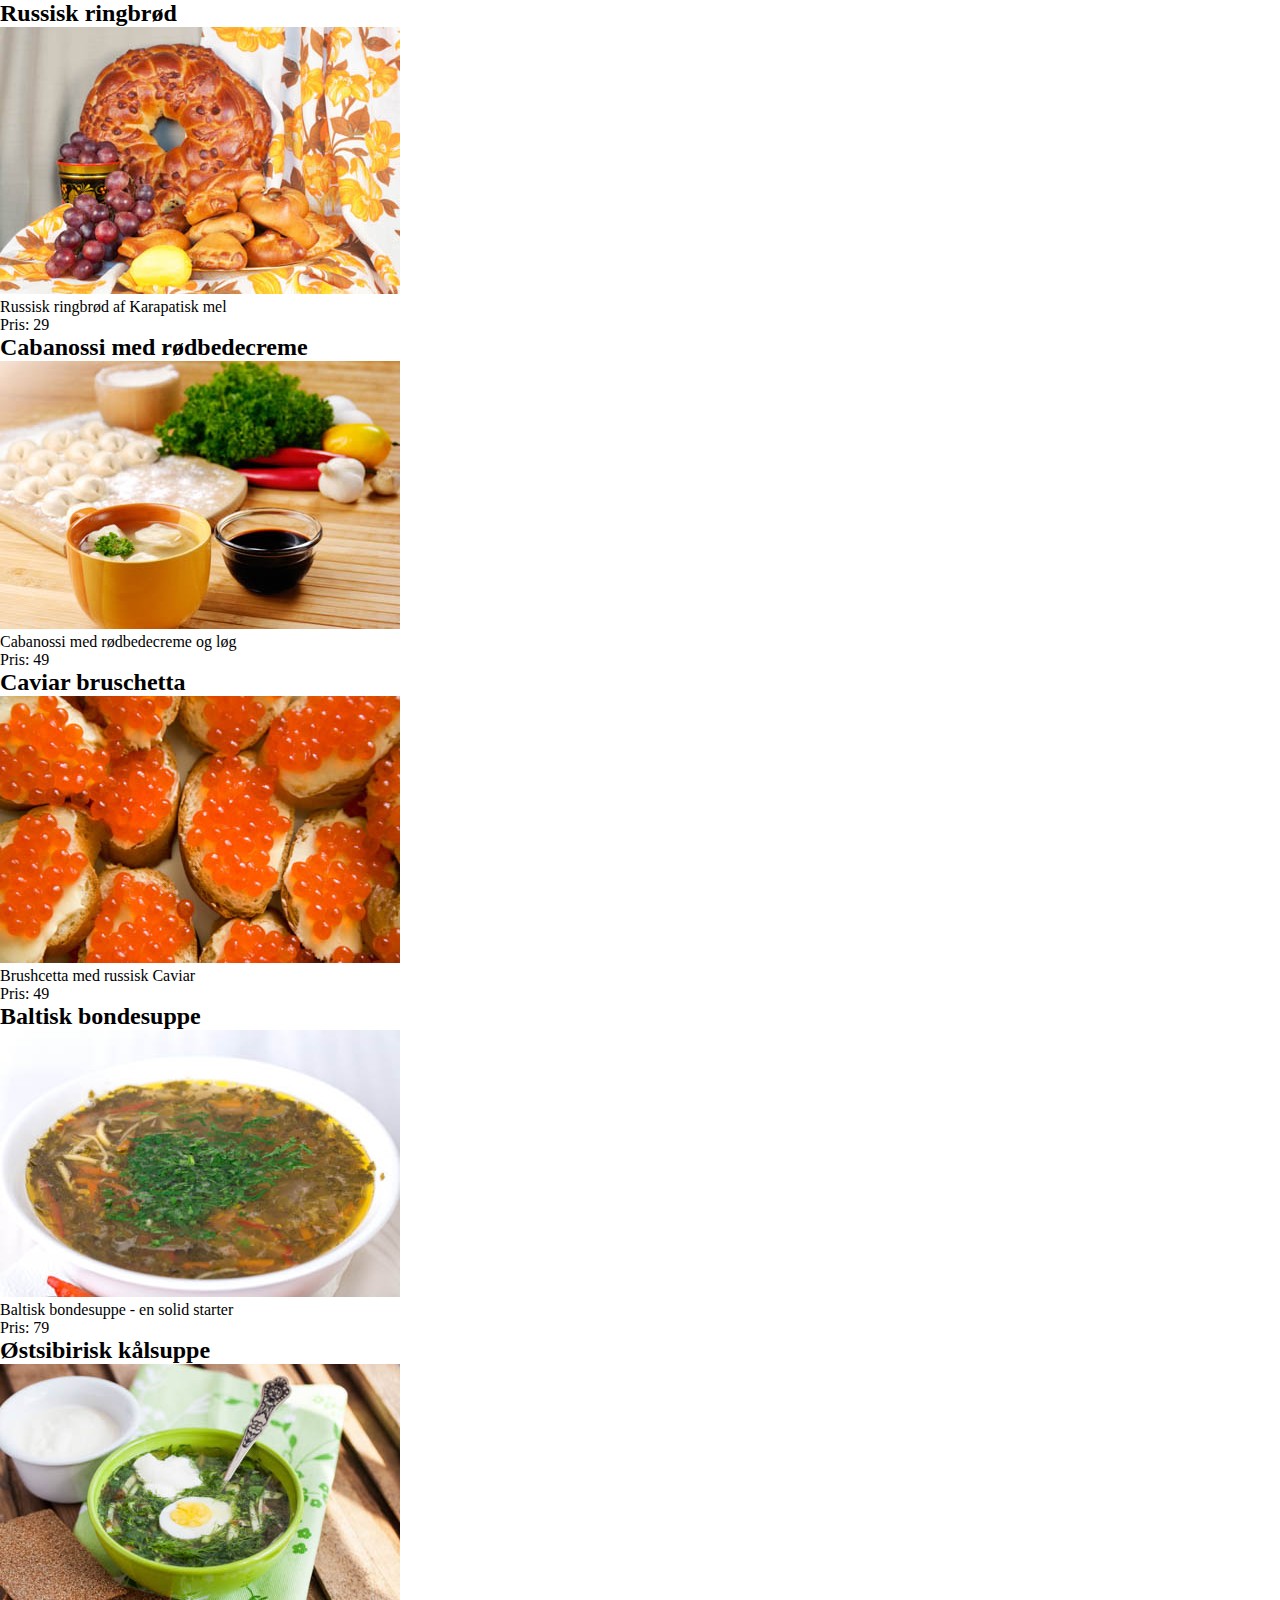
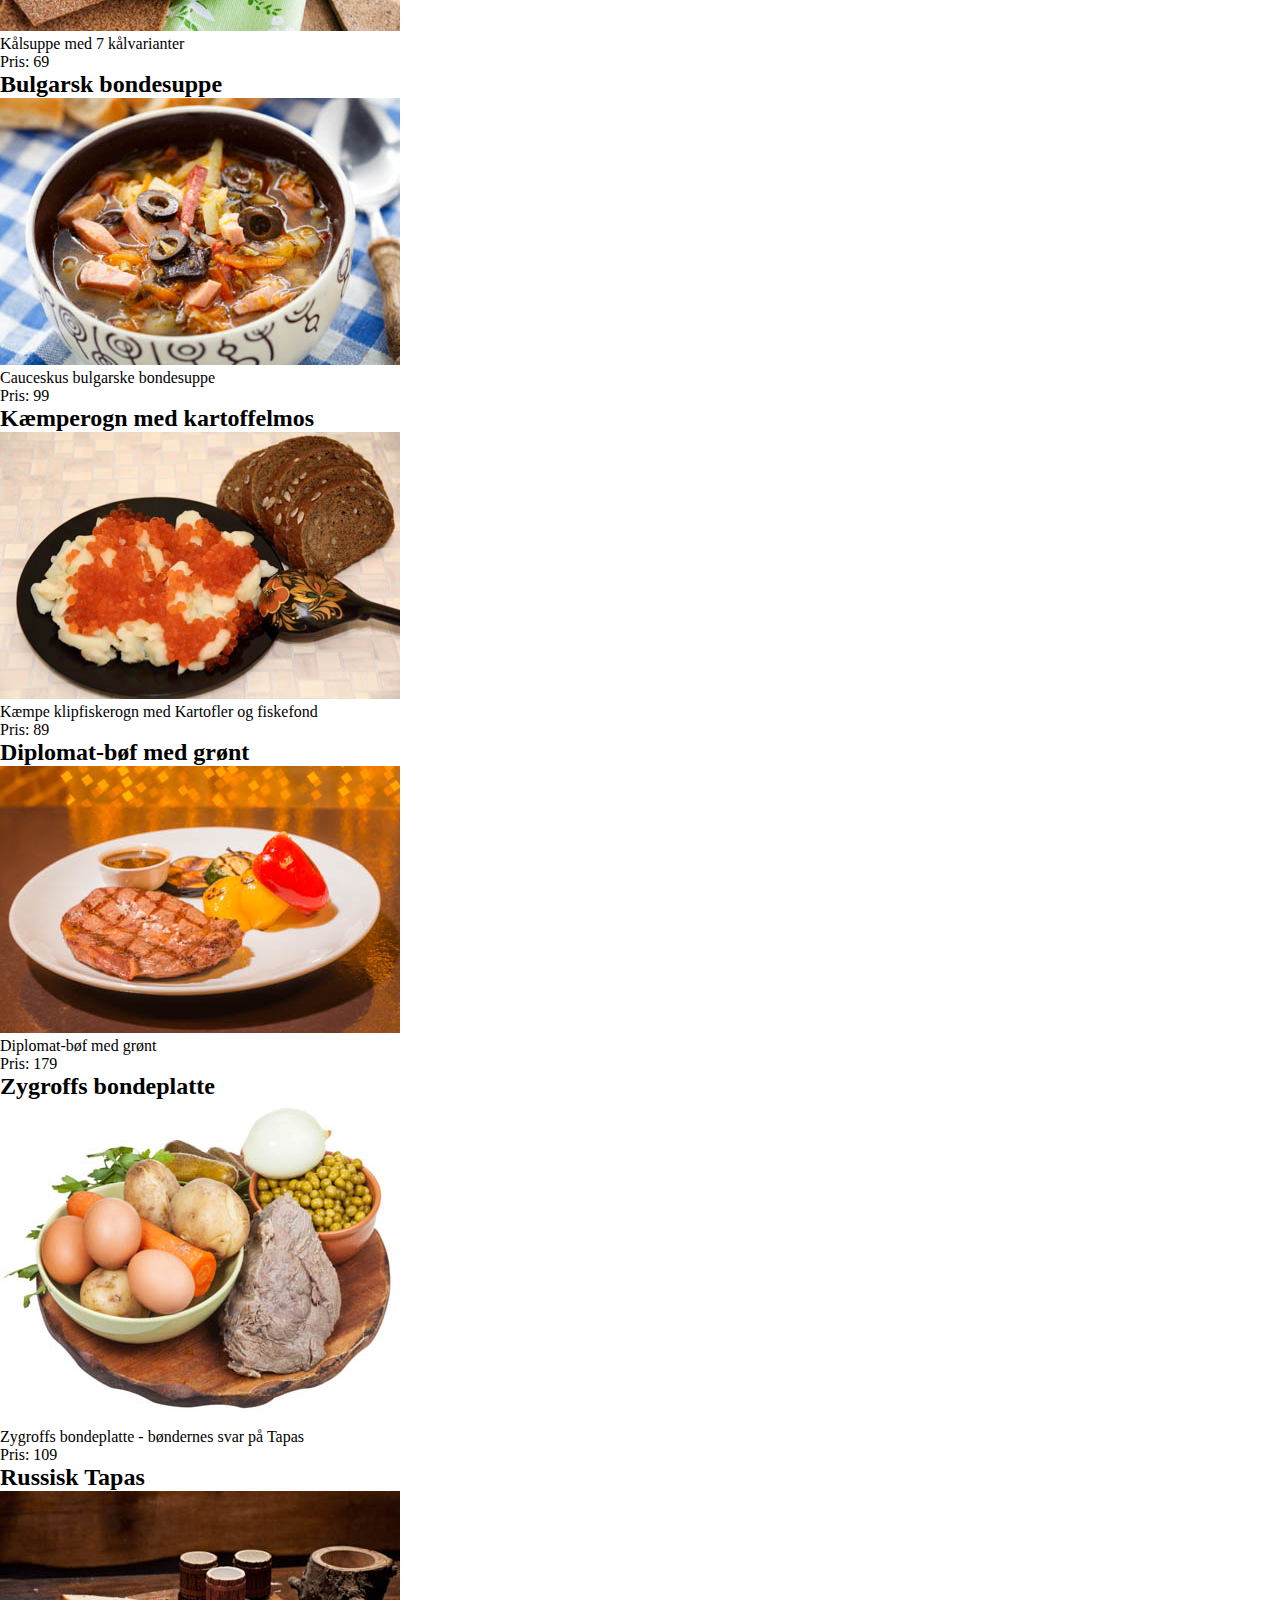
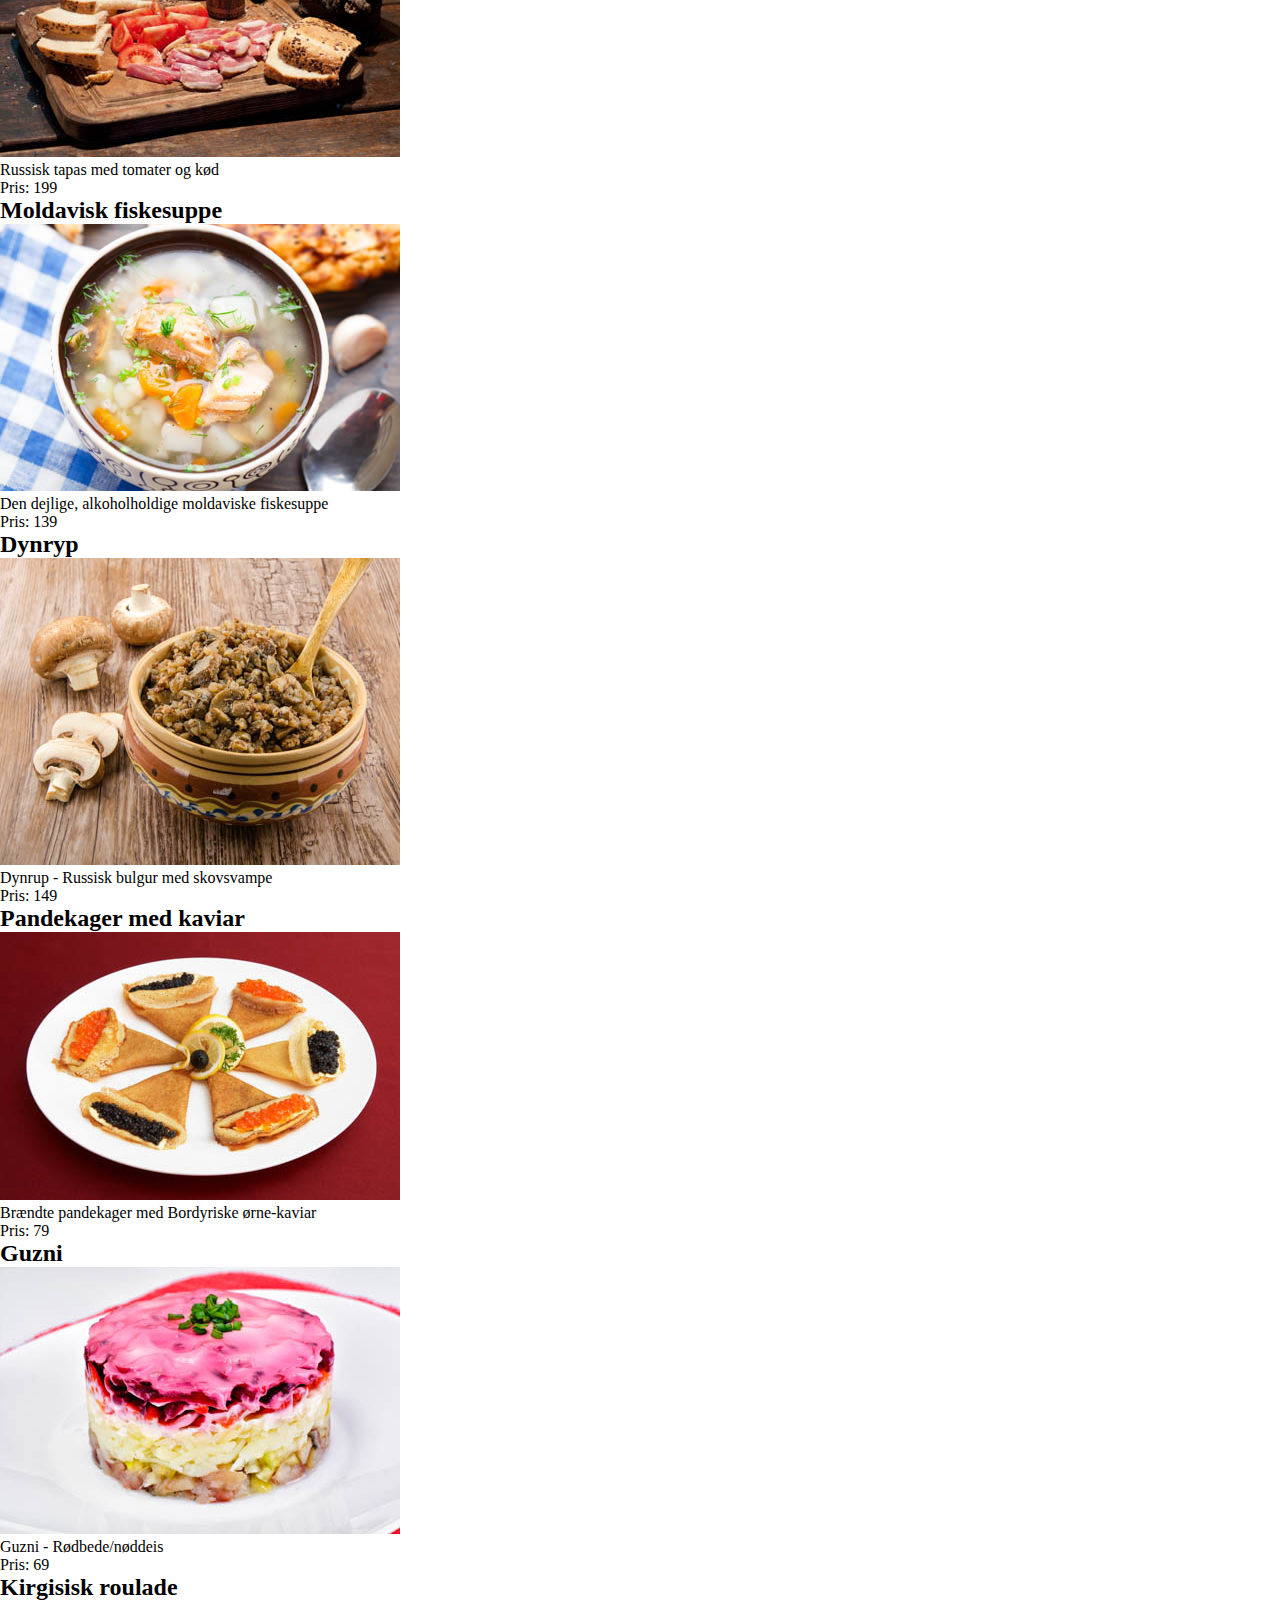
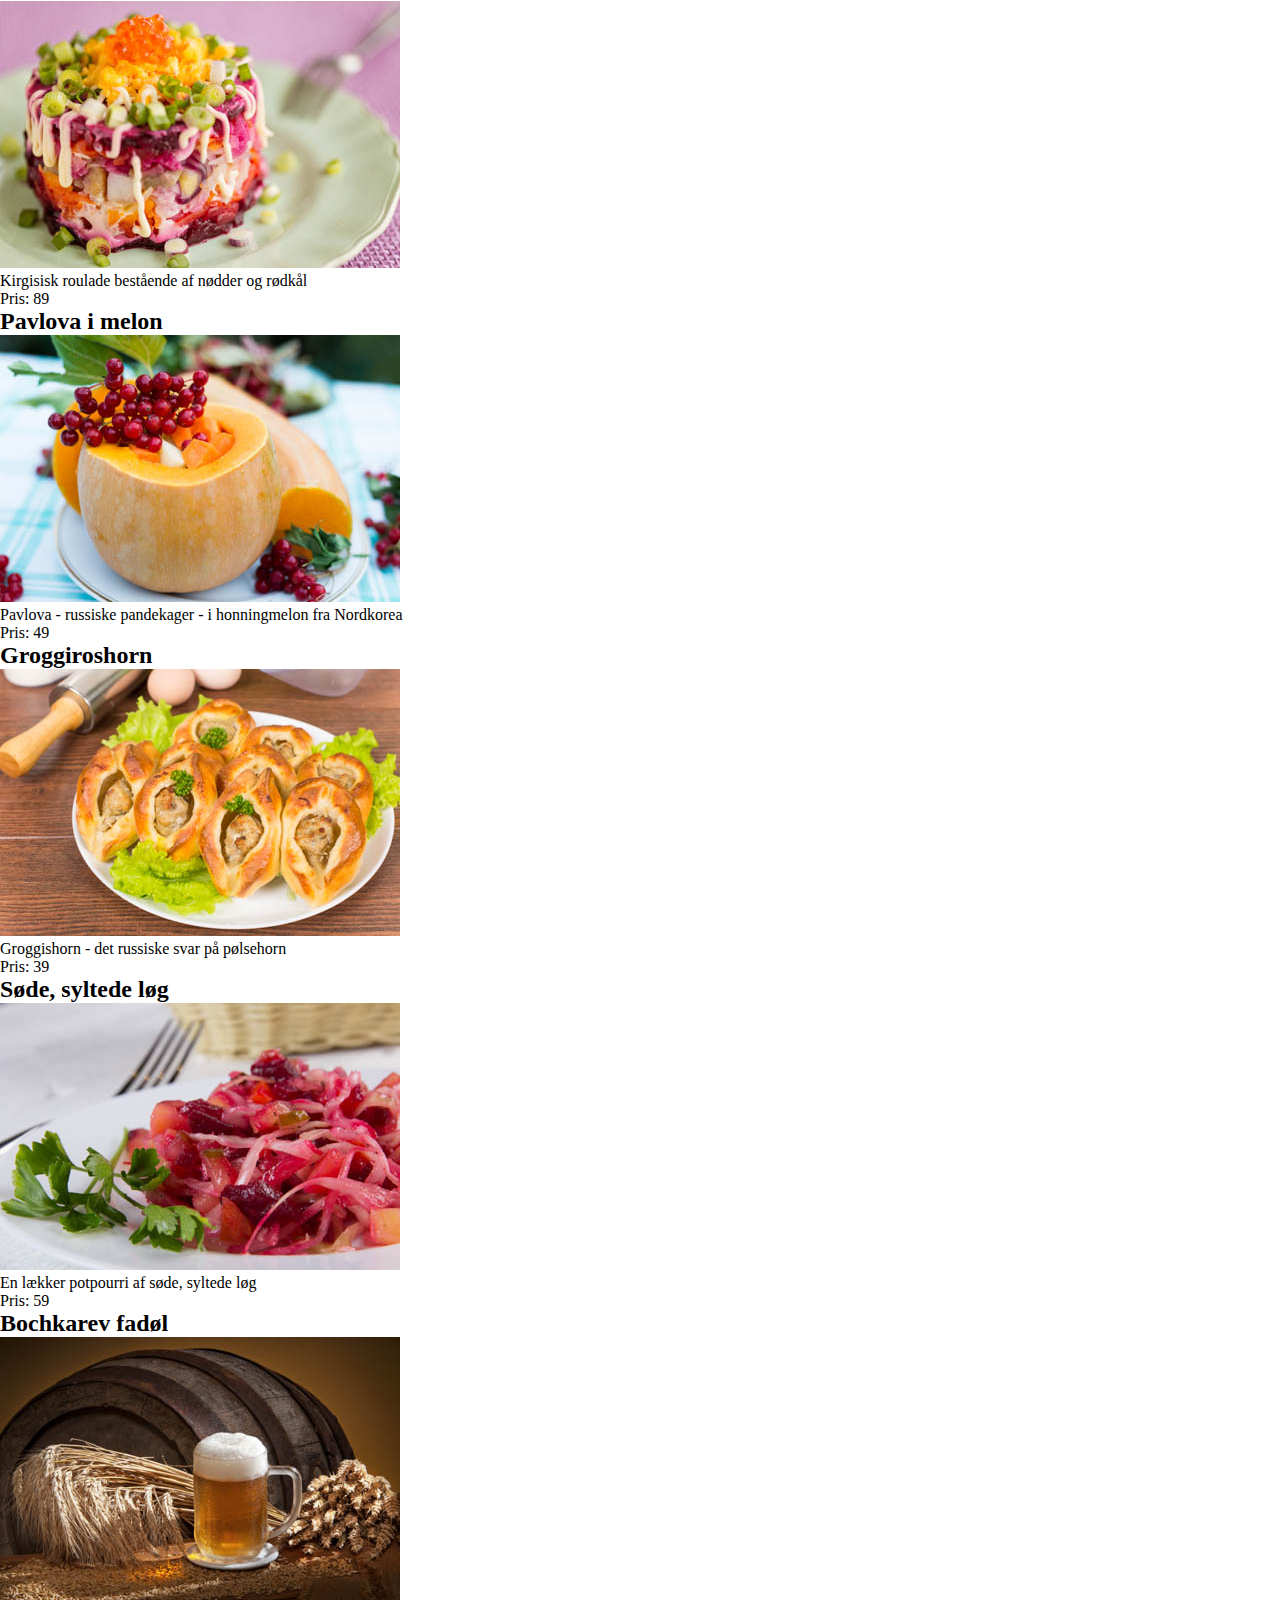
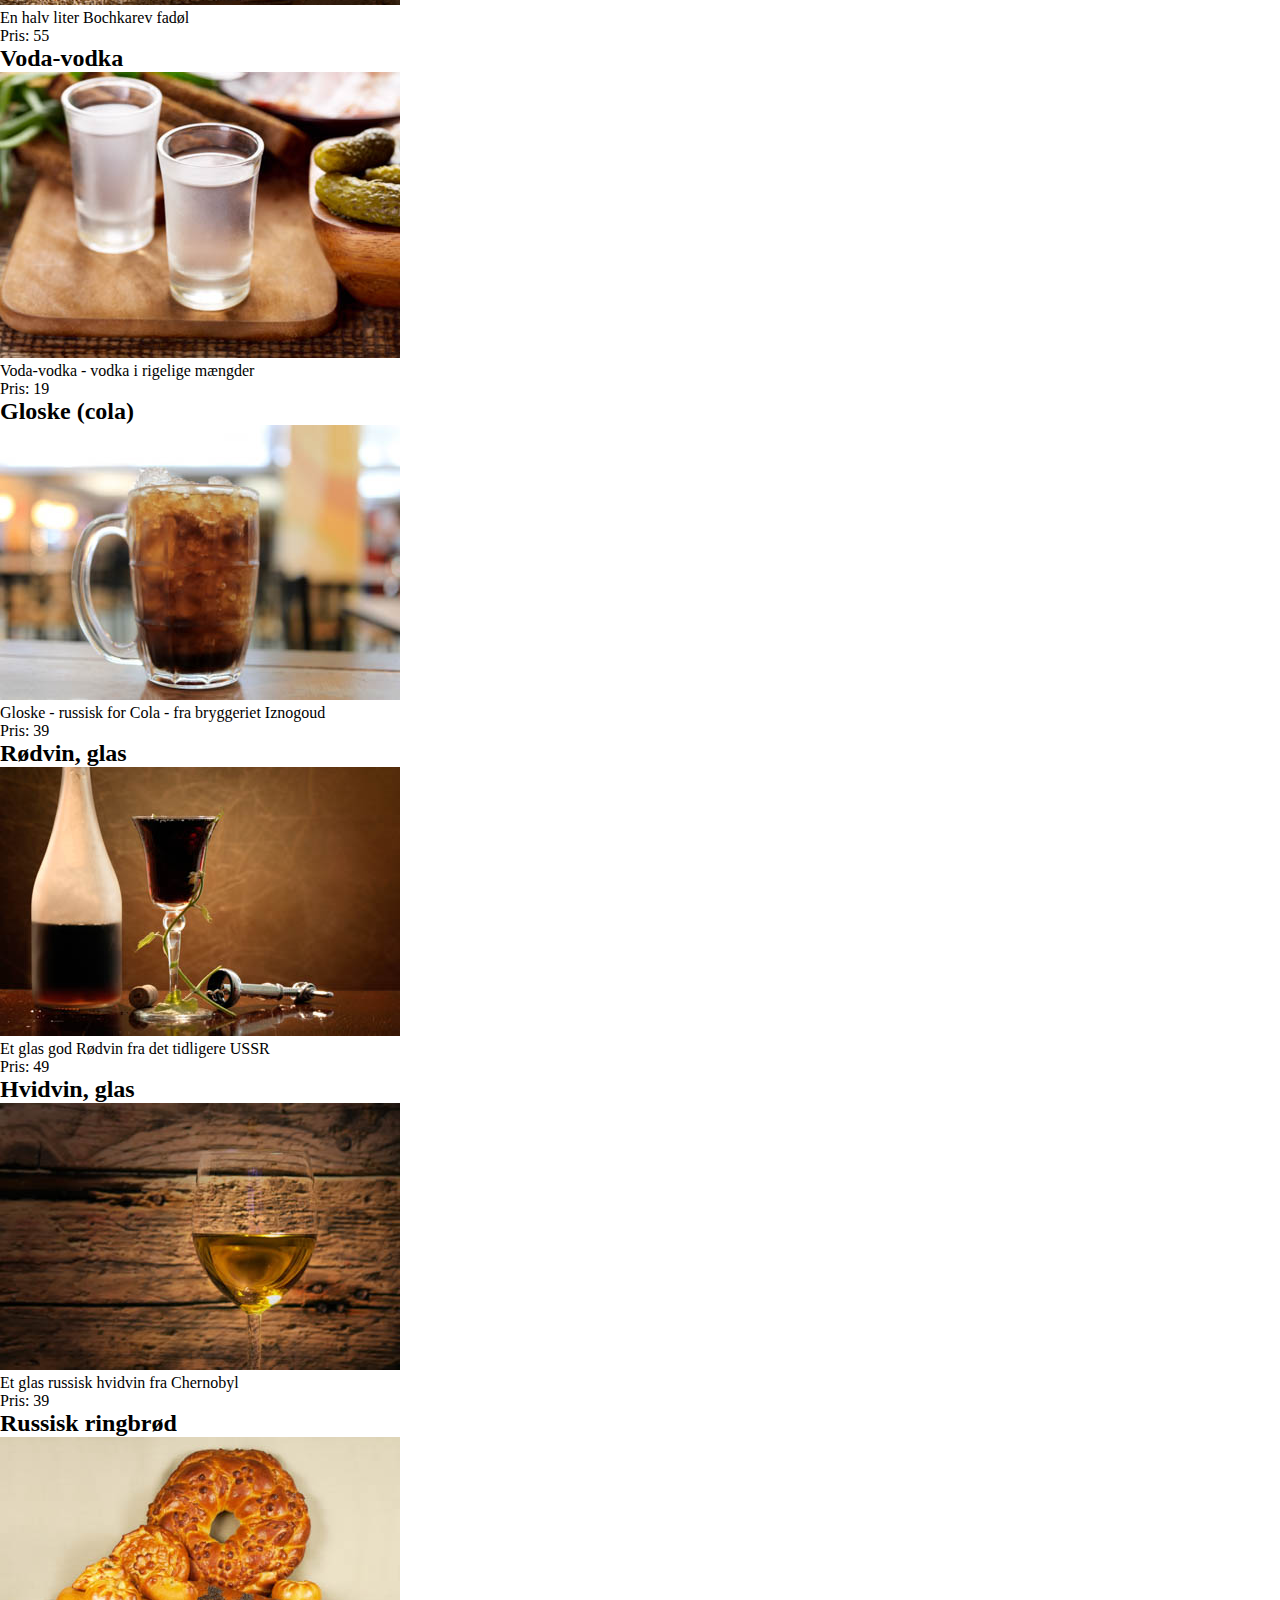
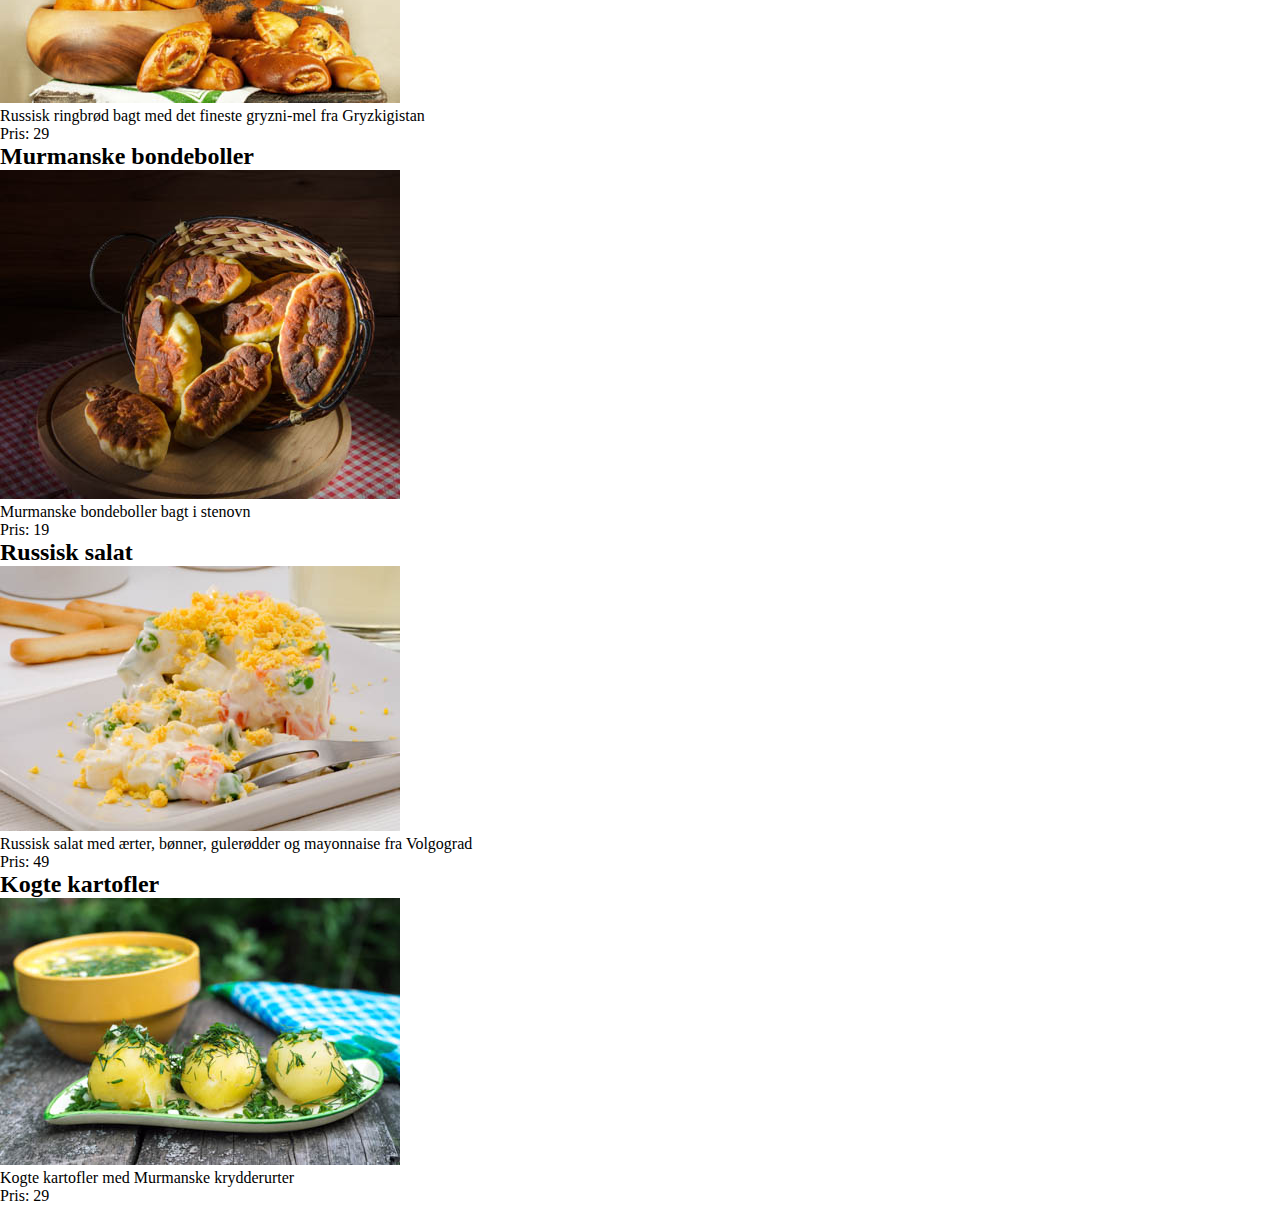
==== index.html @ d83f08c8 "tranfer" ====
<!DOCTYPE html>
<html lang="da">

<head>
    <meta charset="utf-8">
    <meta name="viewport" content="width=device-width, initial-scale=1.0">
    <link rel="stylesheet" href="style.css">
    <title></title>
</head>

<body>
    <div class="liste"> </div>

    <section id="menuer">
        <template class="menutemplate">

    <div class="ret">
    <h2 class="titel"></h2>
    <img id="img">
    <div class="descript"></div>
    <div>Pris: <span class="pris"></span><br></div>

       </div>
    </template>
    </section>


    <script>
        document.addEventListener("DOMContentLoaded", hentJson);

        let temp = document.querySelector(".menutemplate");
        let dest = document.querySelector(".liste");

        let ret;
        async function hentJson() {
            let jsonData = await fetch("menu.json");
            ret = await jsonData.json();
            vis(ret);
        }

        function vis(ret) {
            ret.forEach(menu => {
                let klon = temp.cloneNode(true).content;
                klon.querySelector(".titel").textContent = menu.navn;
                klon.getElementById("img").src = "imgs/small/" + menu.billede + "-sm.jpg";
                klon.querySelector(".descript").textContent = menu.kortbeskrivelse;
                klon.querySelector(".pris").textContent = menu.pris;
                dest.appendChild(klon);
            });
        };
    </script>
</body>

</html>
---- style.css ----
* {
    margin: 0;
    padding: 0;
}

#menuer {
    display: grid;
    grid-template-columns: repeat(4, 1fr);
    grid-auto-rows: auto;
}
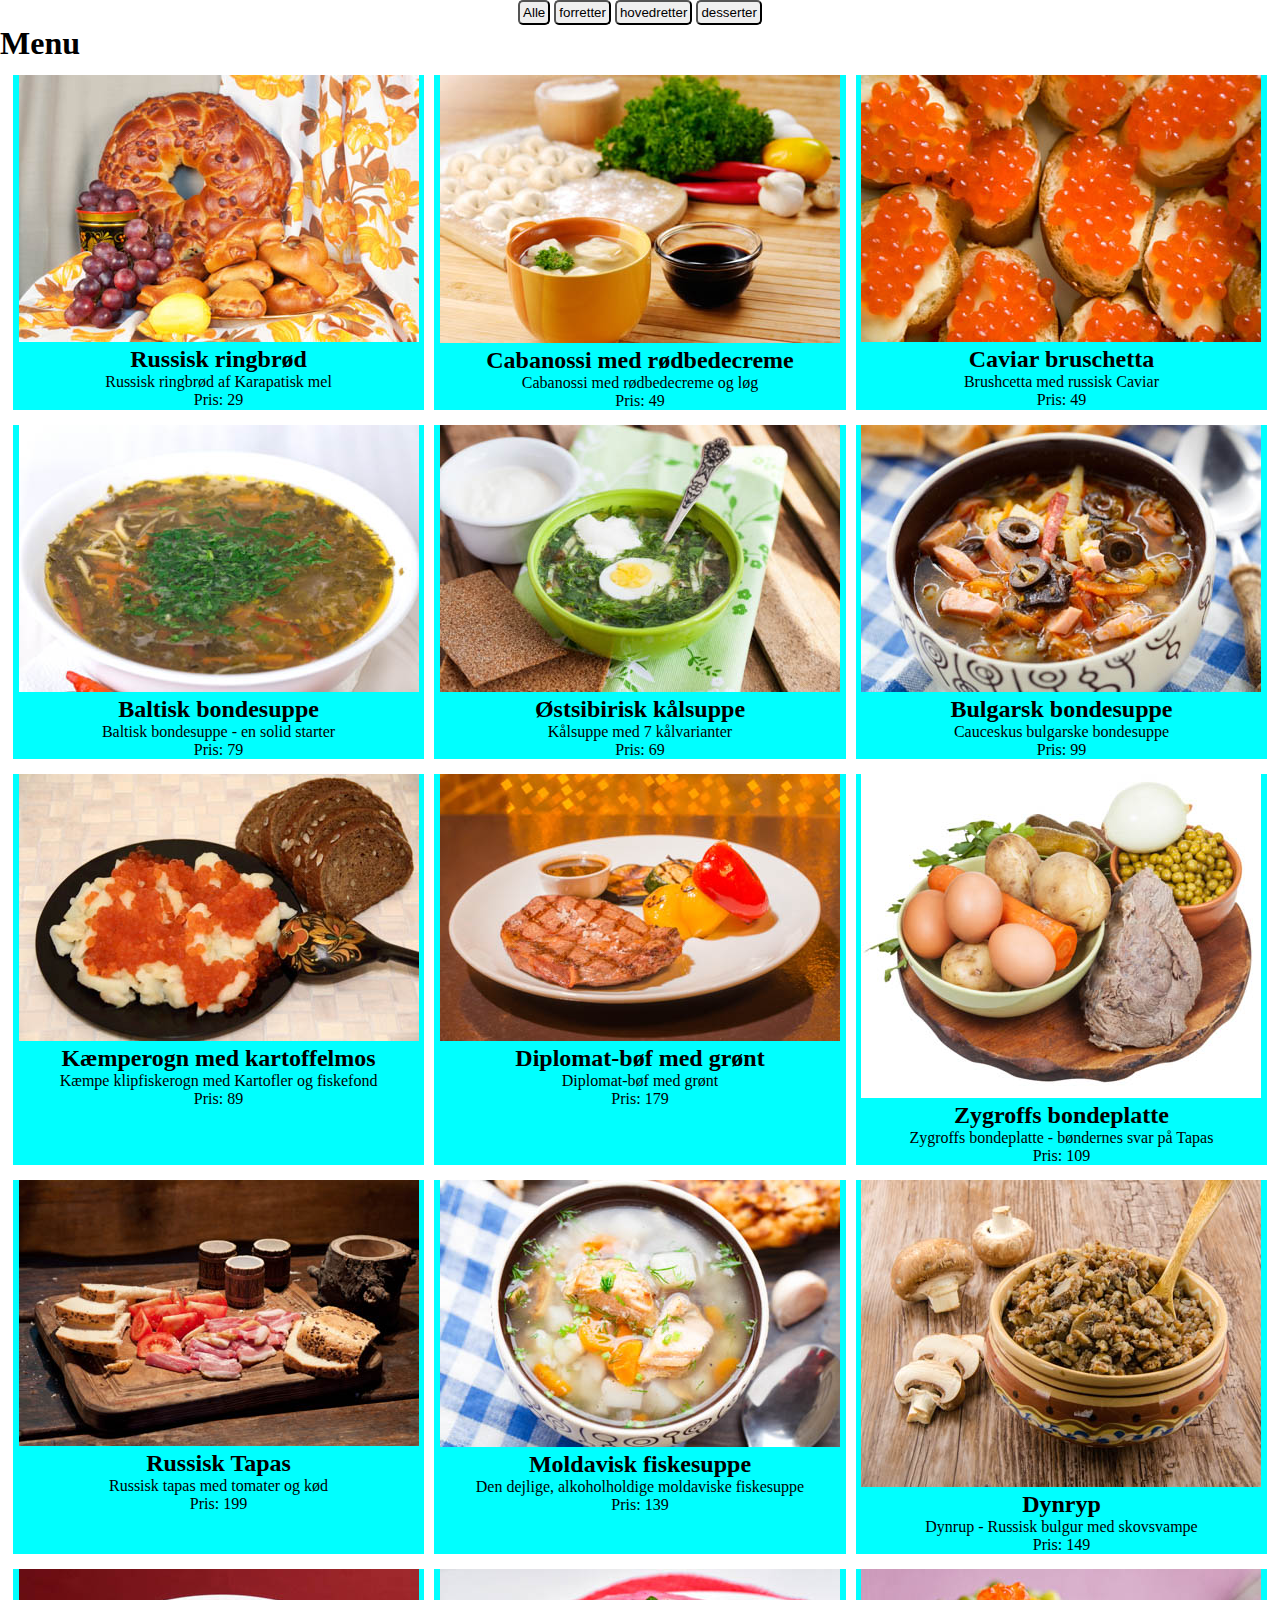
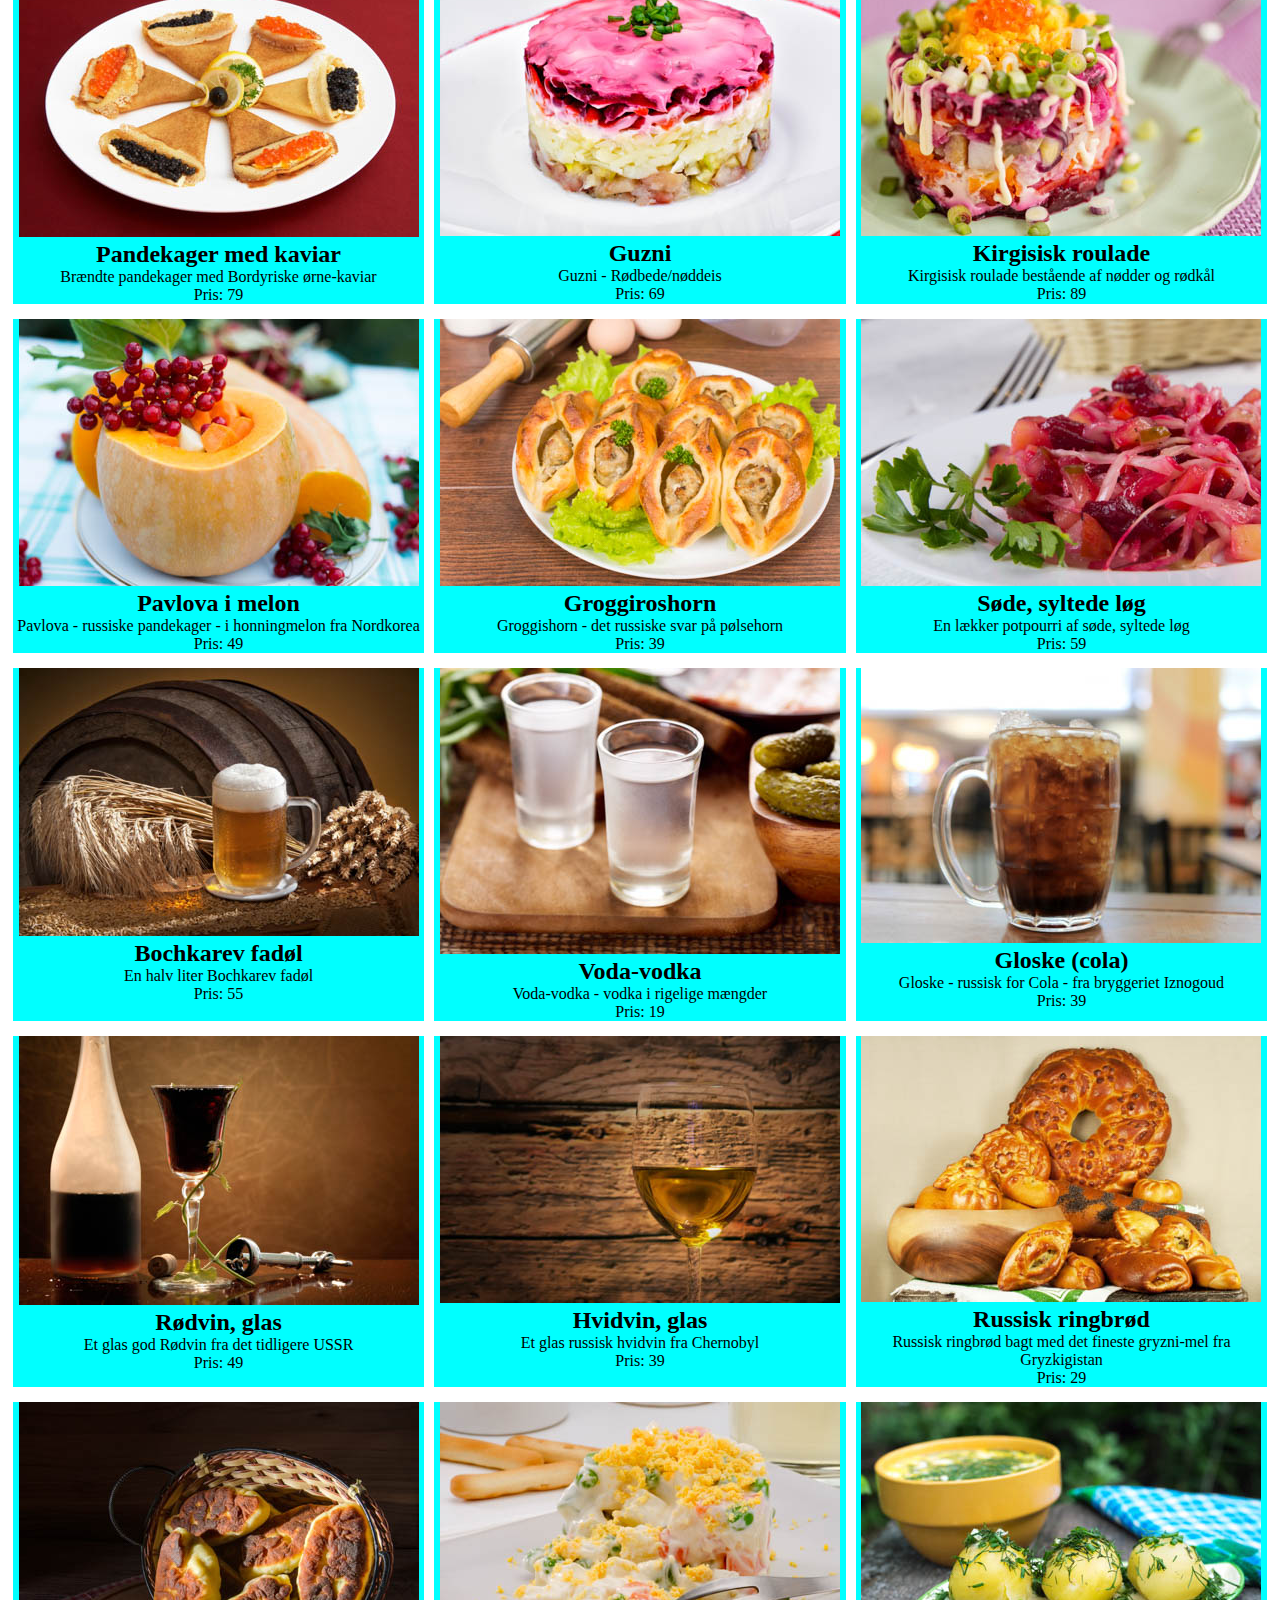
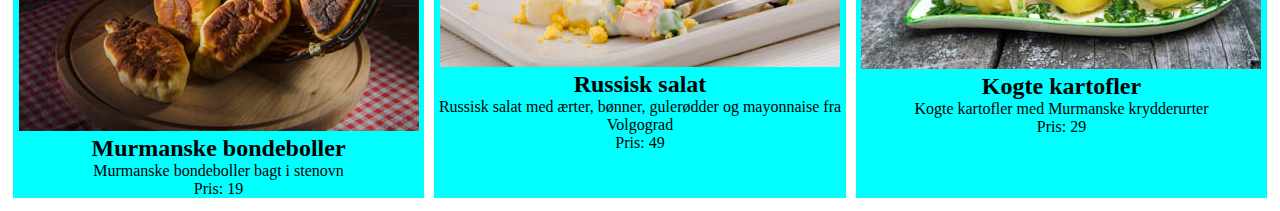
==== commit 0c8a26c9: "Grid + Categories" ====
--- a/index.html
+++ b/index.html
@@ -9,36 +9,54 @@
 </head>
 
 <body>
-    <div class="liste"> </div>
 
-    <section id="menuer">
-        <template class="menutemplate">
+    <header></header>
+    <nav>
+        <button id="filter-alle">Alle</button>
+        <button id="filter-forretter">forretter</button>
+        <button id="filter-hovedretter">hovedretter</button>
+        <button id="filter-desserter">desserter</button>
+    </nav>
+    <main>
+        <h1 class="overskrift"></h1>
+        <div class="liste"> </div>
+    </main>
 
+    <template class="menutemplate">
+    <article>
     <div class="ret">
-    <h2 class="titel"></h2>
-    <img id="img">
-    <div class="descript"></div>
-    <div>Pris: <span class="pris"></span><br></div>
-
-       </div>
+        <img id="img">
+        <h2 class="titel"></h2>
+        <div class="descript" ></div>
+        <div>Pris: <span class="pris"></span><br></div>
+    </div>
+    </article>
     </template>
-    </section>
-
+    <footer>
+        <section>
+            <adress></adress>
+            <aside></aside>
+        </section>
+    </footer>
 
     <script>
         document.addEventListener("DOMContentLoaded", hentJson);
 
-        let temp = document.querySelector(".menutemplate");
-        let dest = document.querySelector(".liste");
+
 
         let ret;
         async function hentJson() {
             let jsonData = await fetch("menu.json");
             ret = await jsonData.json();
-            vis(ret);
+            vis(ret, "Menu");
+            lavFiltre();
         }
 
-        function vis(ret) {
+        function vis(ret, overskrift) {
+            let temp = document.querySelector(".menutemplate");
+            let dest = document.querySelector(".liste");
+            dest.innerHTML = "";
+            document.querySelector(".overskrift").textContent = overskrift;
             ret.forEach(menu => {
                 let klon = temp.cloneNode(true).content;
                 klon.querySelector(".titel").textContent = menu.navn;
@@ -48,6 +66,29 @@
                 dest.appendChild(klon);
             });
         };
+
+
+
+        function lavFiltre() {
+            let foretter = ret.filter(menu => menu.kategori == "forretter");
+            let hovedretter = ret.filter(menu => menu.kategori == "hovedretter");
+            let desserter = ret.filter(menu => menu.kategori == "desserter");
+            let drikkevarer = ret.filter(menu => menu.kategori == "drikkevarer");
+
+            document.querySelector("#filter-alle").addEventListener("click", () => {
+                vis(ret, "Menu");
+            });
+            document.querySelector("#filter-forretter").addEventListener("click", () => {
+                vis(foretter, "Forretter");
+            });
+            document.querySelector("#filter-hovedretter").addEventListener("click", () => {
+                vis(hovedretter, "Hovedretter");
+            });
+            document.querySelector("#filter-desserter").addEventListener("click", () => {
+                vis(desserter, "Desserter");
+            });
+
+        }
     </script>
 </body>
 
--- a/style.css
+++ b/style.css
@@ -3,8 +3,27 @@
     padding: 0;
 }
 
-#menuer {
+.liste {
     display: grid;
-    grid-template-columns: repeat(4, 1fr);
+    grid-template-columns: repeat(3, 1fr);
     grid-auto-rows: auto;
+    grid-column-gap: 10px;
+    grid-row-gap: 15px;
+    margin: 1vw;
+    text-align: center;
+
 }
+
+article {
+    background-color: aqua;
+}
+
+button {
+    text-align: center;
+    padding: 3px;
+    border-radius: 5px;
+}
+
+nav {
+    text-align: center;
+}
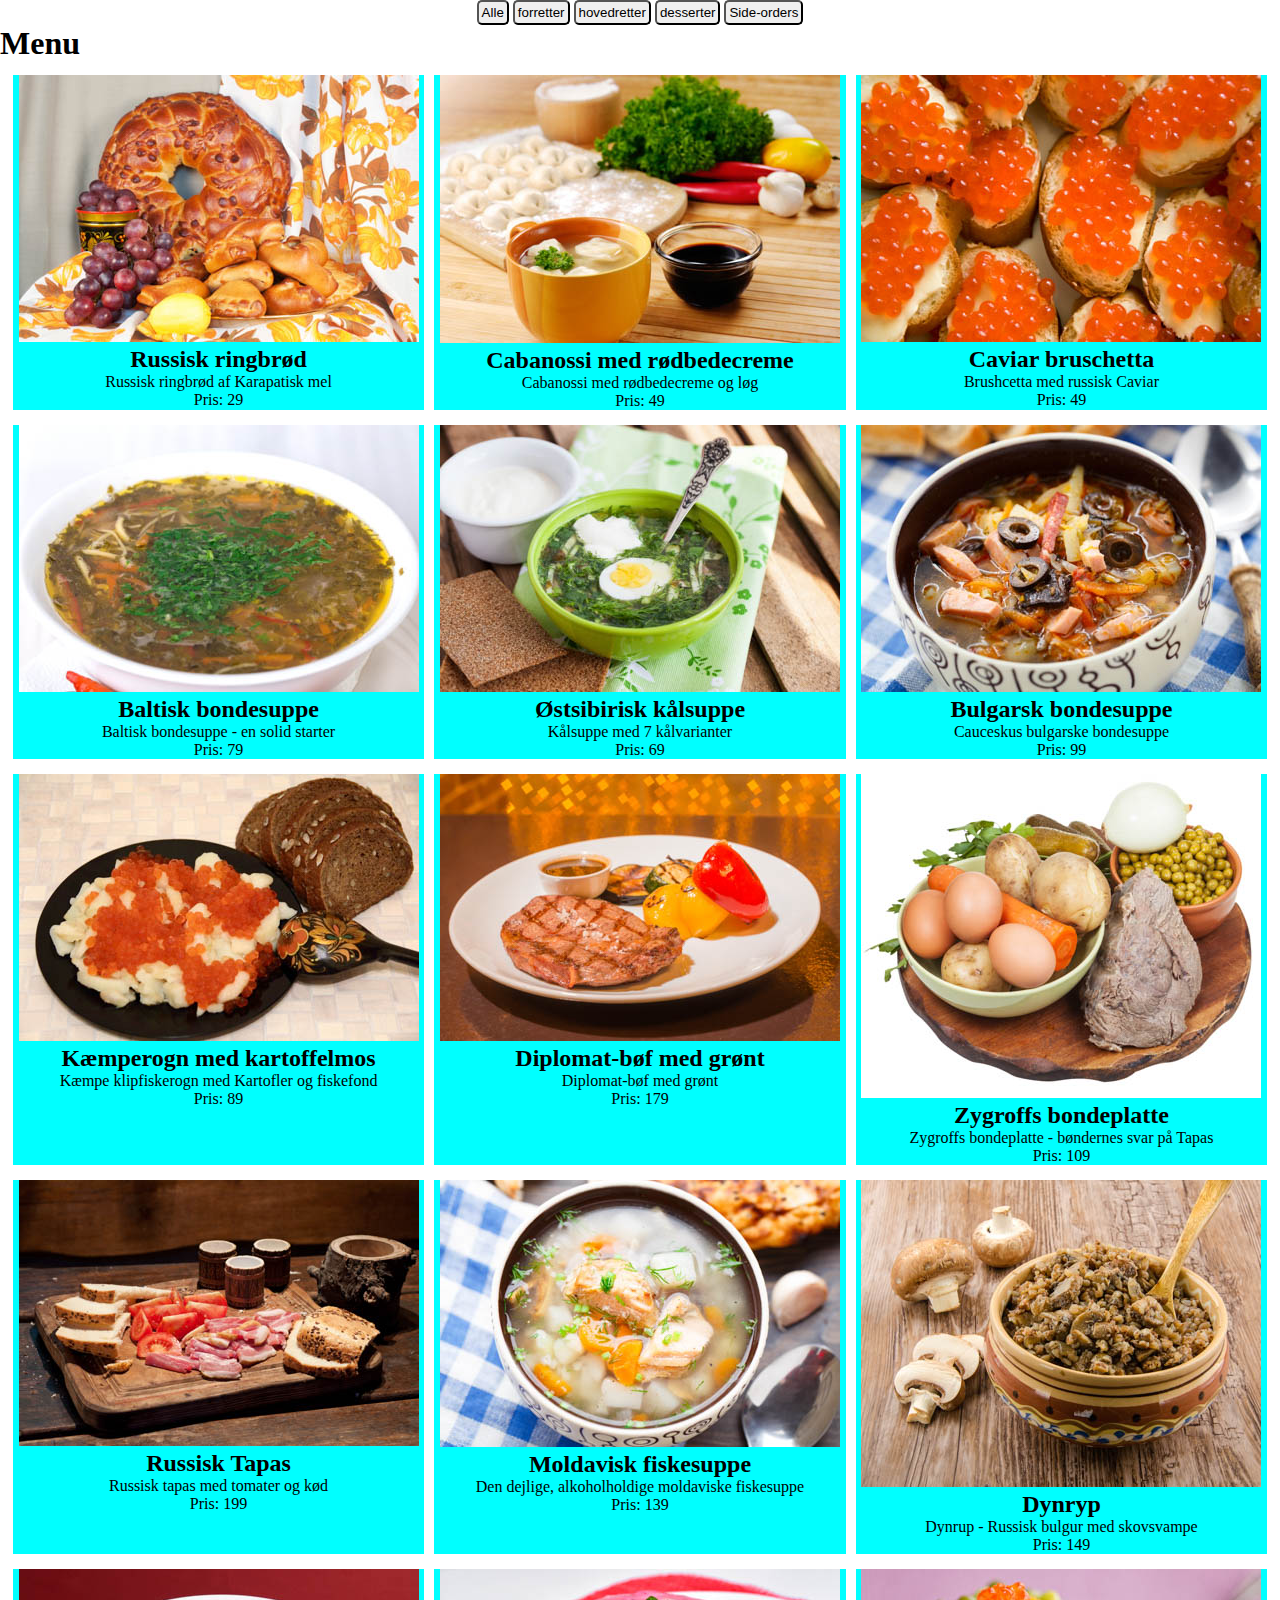
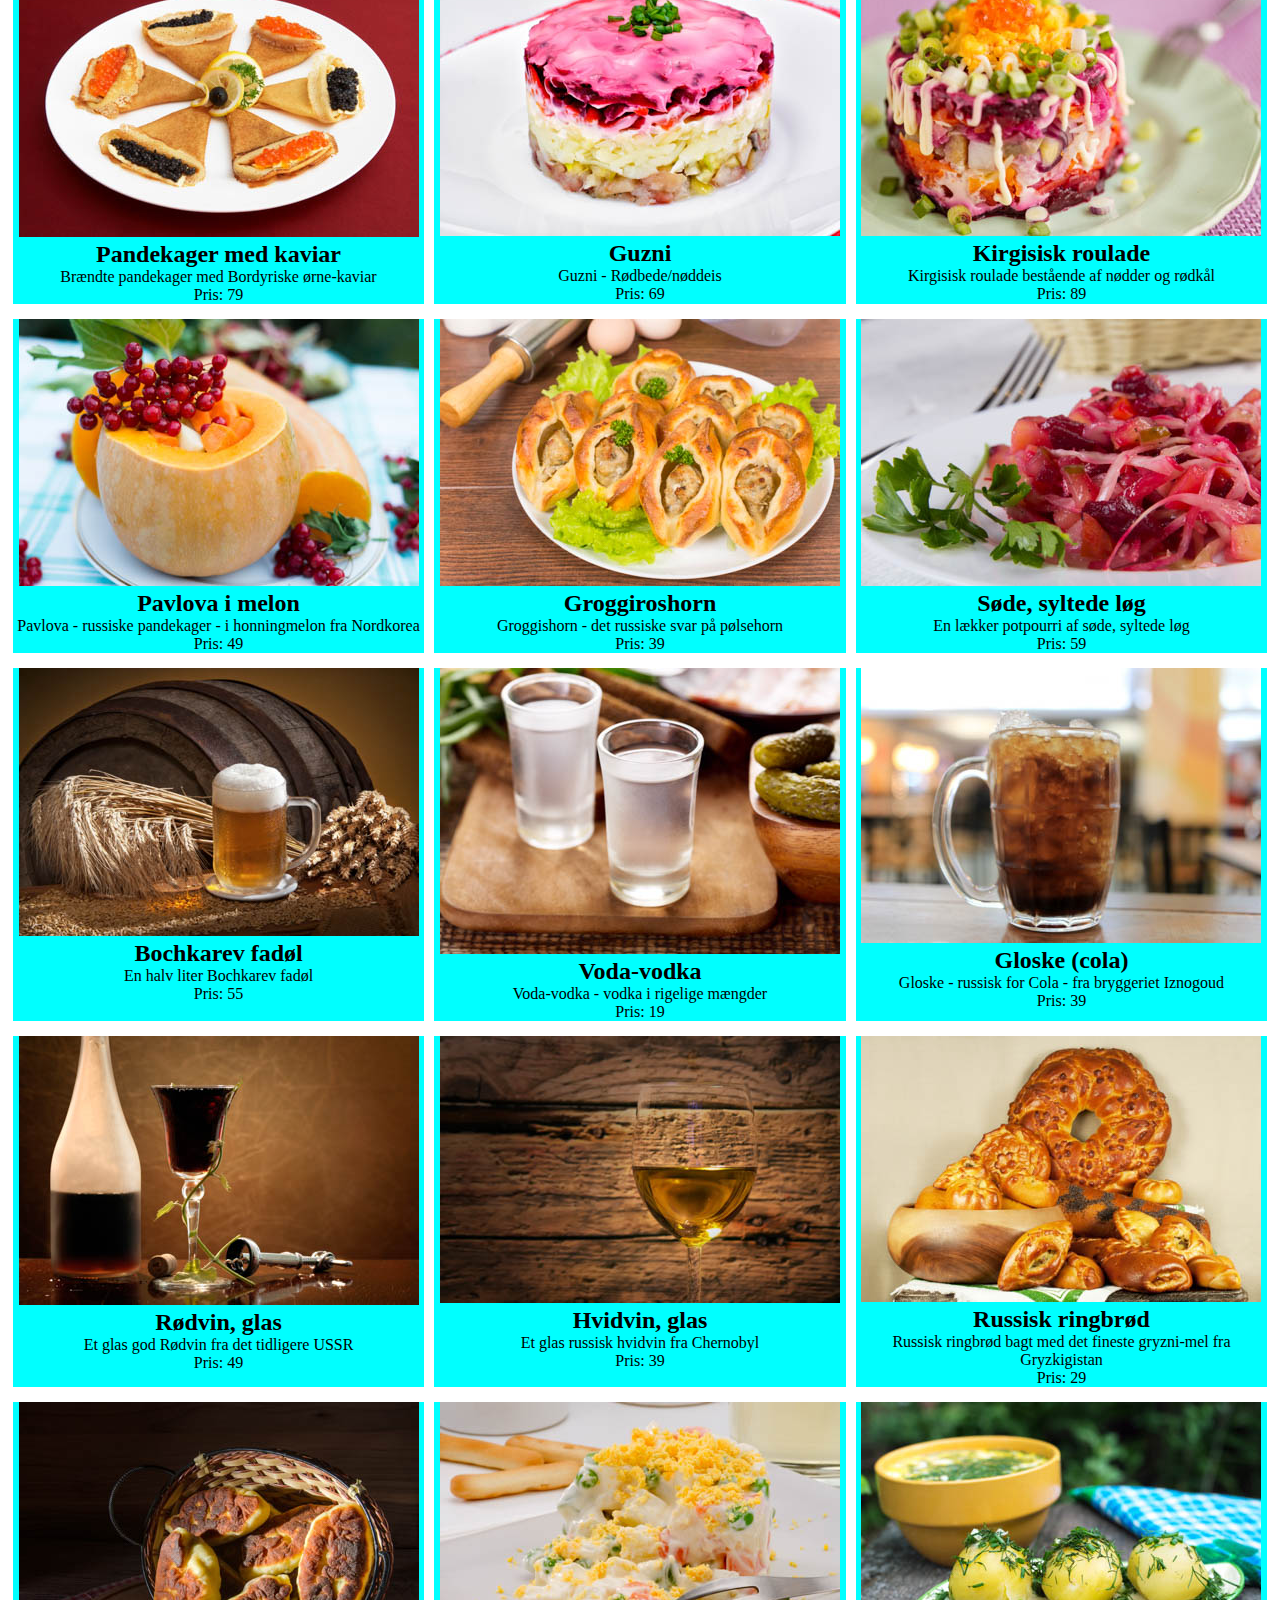
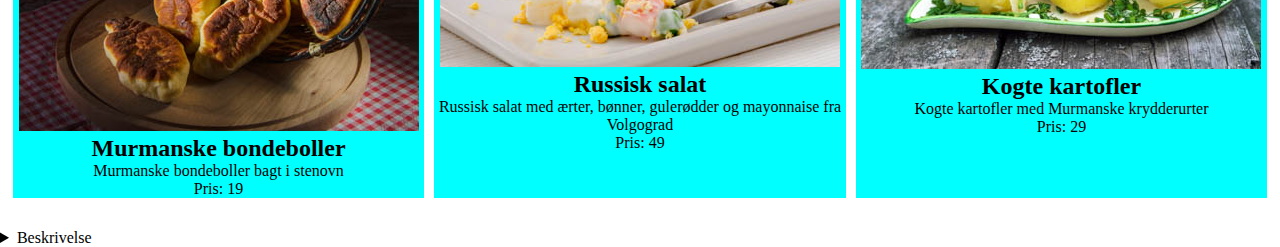
==== commit 169e5f46: "additions" ====
--- a/index.html
+++ b/index.html
@@ -16,20 +16,30 @@
         <button id="filter-forretter">forretter</button>
         <button id="filter-hovedretter">hovedretter</button>
         <button id="filter-desserter">desserter</button>
+        <button id="filter-sideorders">Side-orders</button>
+
     </nav>
     <main>
         <h1 class="overskrift"></h1>
         <div class="liste"> </div>
     </main>
 
+    <div class="popup">
+        <div class="popup-content"></div>
+        <h2 class="single-titel"> </h2>
+        <img src="" alt="" class="single-img">
+        <details>
+            <summary>Beskrivelse</summary>
+            <p class="data-beskrivelse"></p>
+        </details>
+    </div>
     <template class="menutemplate">
-    <article>
-    <div class="ret">
+    <article  class="ret">
+
         <img id="img">
-        <h2 class="titel"></h2>
+        <h2 class="titel"> </h2>
         <div class="descript" ></div>
         <div>Pris: <span class="pris"></span><br></div>
-    </div>
     </article>
     </template>
     <footer>
@@ -63,10 +73,26 @@
                 klon.getElementById("img").src = "imgs/small/" + menu.billede + "-sm.jpg";
                 klon.querySelector(".descript").textContent = menu.kortbeskrivelse;
                 klon.querySelector(".pris").textContent = menu.pris;
+                klon.querySelector(".ret").setAttribute("data-id", menu.id);
+                klon.querySelector(".ret").addEventListener("click", showSingle);
                 dest.appendChild(klon);
             });
         };
 
+        function showSingle() {
+            console.log("bitch");
+            let my_id = this.getAttribute("data-id");
+            let single = ret.find(menu => {
+                if (my_id == menu.id) {
+                    console.log("Success", menu.navn);
+                    document.querySelector(".popup").style.visibility = "visible";
+                    document.querySelector(".single-titel").textContent = menu.navn;
+                    document.getElementById("img").src = "imgs/medium/" + menu.billede + "-md.jpg";
+                    document.querySelector(".data-beskrivelse").textContent = menu.langbeskrivelse;
+
+                }
+            });
+        }
 
 
         function lavFiltre() {
@@ -74,6 +100,7 @@
             let hovedretter = ret.filter(menu => menu.kategori == "hovedretter");
             let desserter = ret.filter(menu => menu.kategori == "desserter");
             let drikkevarer = ret.filter(menu => menu.kategori == "drikkevarer");
+            let sideorders = ret.filter(menu => menu.kategori == "sideorders");
 
             document.querySelector("#filter-alle").addEventListener("click", () => {
                 vis(ret, "Menu");
@@ -88,6 +115,10 @@
                 vis(desserter, "Desserter");
             });
 
+            document.querySelector("#filter-sideorders").addEventListener("click", () => {
+                vis(sideorders, "Side-Orders");
+            });
+
         }
     </script>
 </body>
--- a/style.css
+++ b/style.css
@@ -14,7 +14,7 @@
 
 }
 
-article {
+.ret {
     background-color: aqua;
 }
 
@@ -27,3 +27,7 @@
 nav {
     text-align: center;
 }
+
+.popup {
+    z-index: 0;
+}
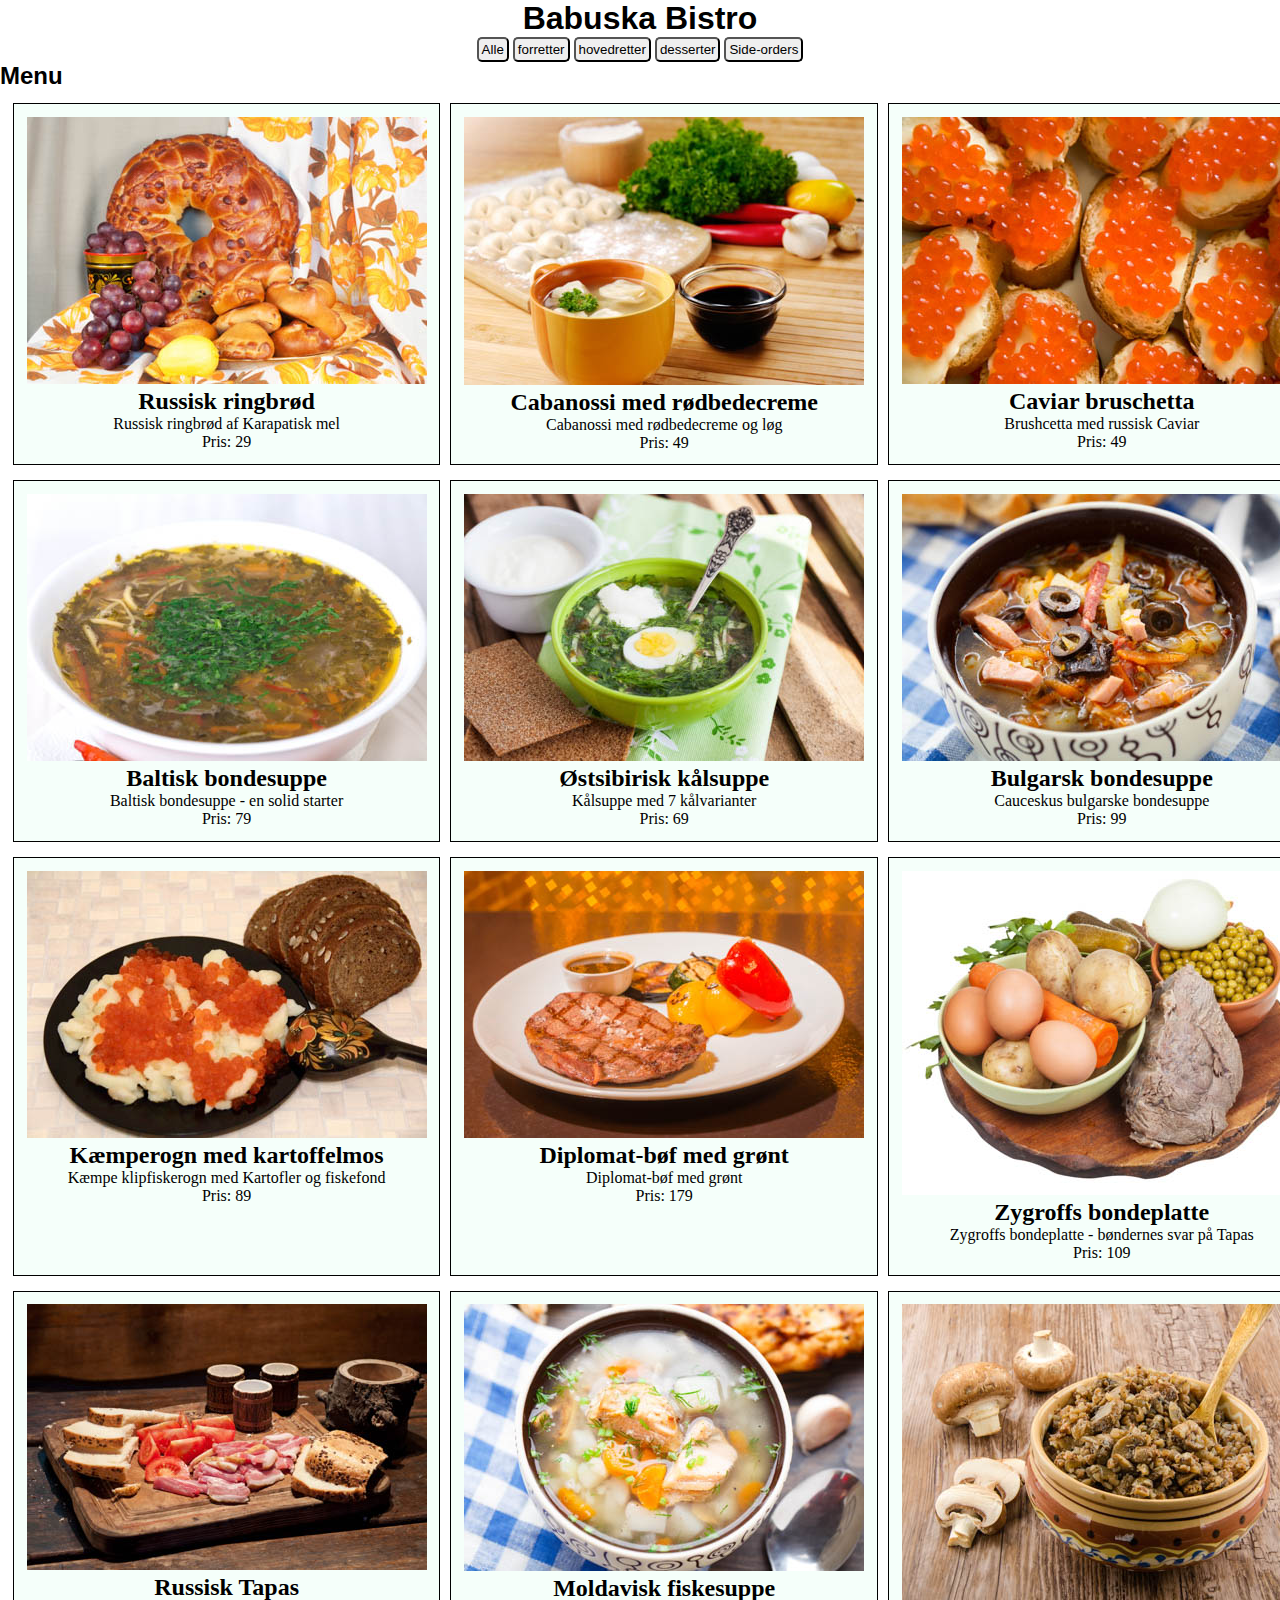
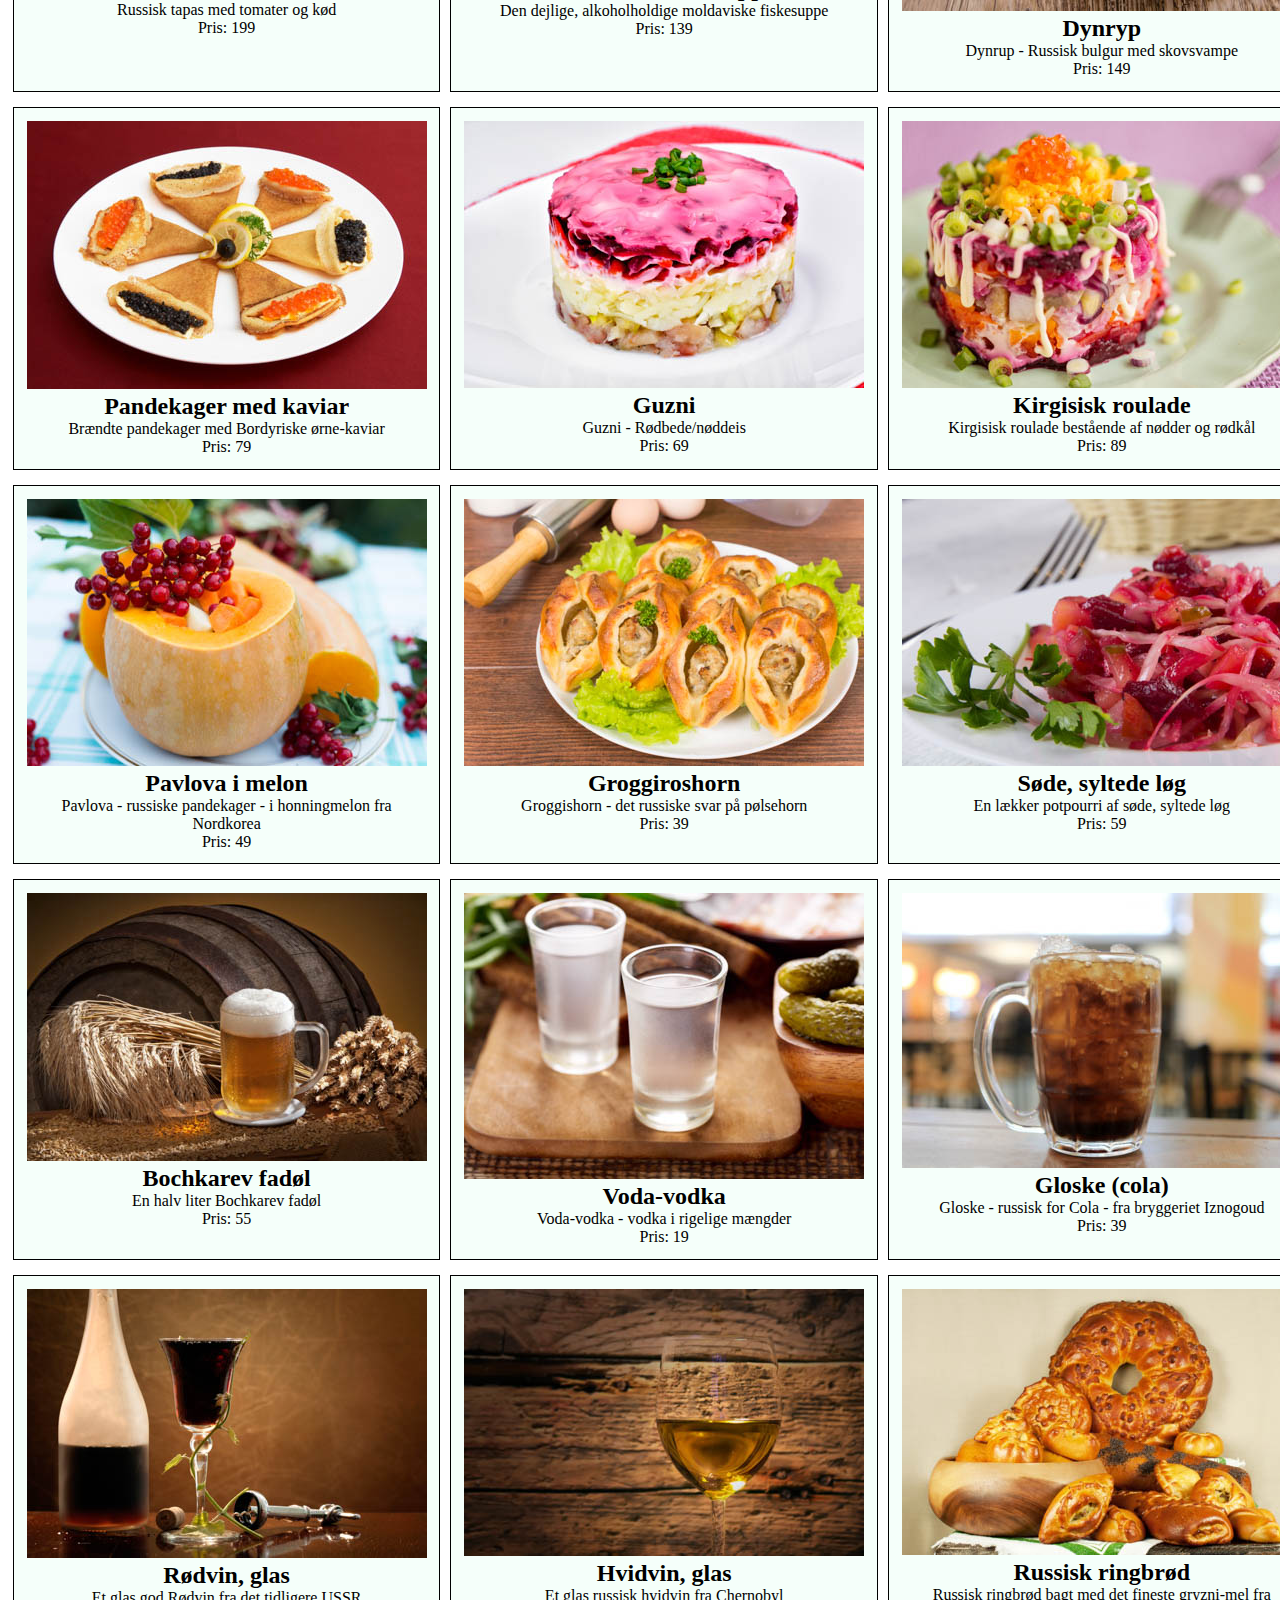
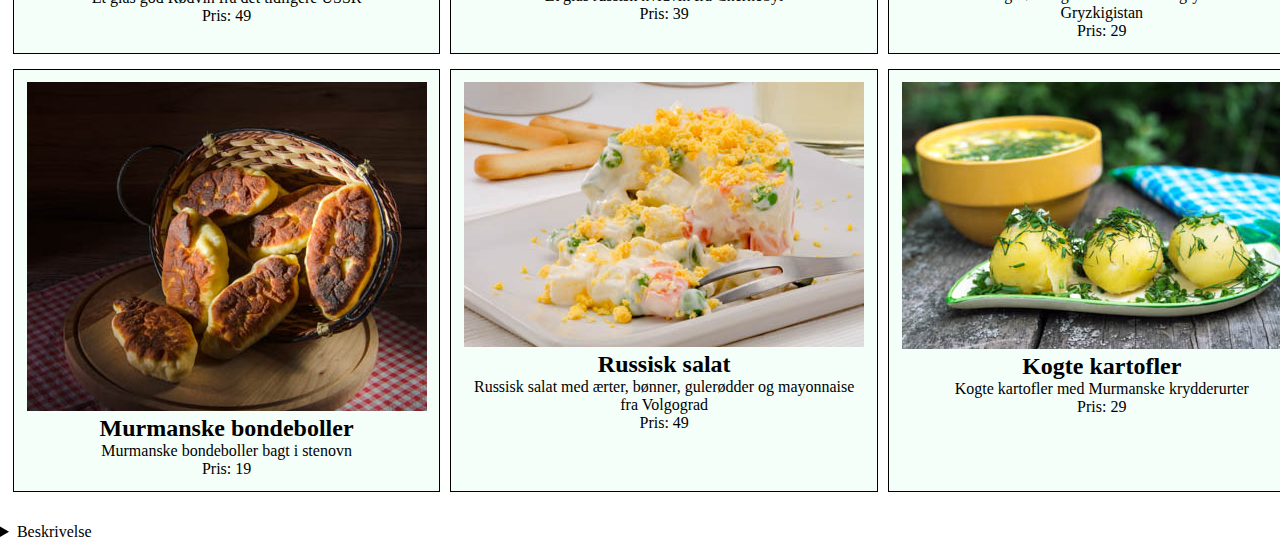
==== commit 0a1bc7d0: "additions" ====
--- a/index.html
+++ b/index.html
@@ -10,7 +10,9 @@
 
 <body>
 
-    <header></header>
+    <header>
+        <h1 class="page-overskrift"> Babuska Bistro</h1>
+    </header>
     <nav>
         <button id="filter-alle">Alle</button>
         <button id="filter-forretter">forretter</button>
@@ -20,9 +22,21 @@
 
     </nav>
     <main>
-        <h1 class="overskrift"></h1>
+        <h1 class="overskrift"> </h1>
         <div class="liste"> </div>
     </main>
+
+
+
+    <template class="menutemplate">
+    <article  class="ret">
+
+        <img id="img">
+        <h2 class="titel"> </h2>
+        <div class="descript" ></div>
+        <div>Pris: <span class="pris"></span><br></div>
+    </article>
+        </template>
 
     <div class="popup">
         <div class="popup-content"></div>
@@ -33,15 +47,8 @@
             <p class="data-beskrivelse"></p>
         </details>
     </div>
-    <template class="menutemplate">
-    <article  class="ret">
 
-        <img id="img">
-        <h2 class="titel"> </h2>
-        <div class="descript" ></div>
-        <div>Pris: <span class="pris"></span><br></div>
-    </article>
-    </template>
+
     <footer>
         <section>
             <adress></adress>
@@ -49,76 +56,7 @@
         </section>
     </footer>
 
-    <script>
-        document.addEventListener("DOMContentLoaded", hentJson);
-
-
-
-        let ret;
-        async function hentJson() {
-            let jsonData = await fetch("menu.json");
-            ret = await jsonData.json();
-            vis(ret, "Menu");
-            lavFiltre();
-        }
-
-        function vis(ret, overskrift) {
-            let temp = document.querySelector(".menutemplate");
-            let dest = document.querySelector(".liste");
-            dest.innerHTML = "";
-            document.querySelector(".overskrift").textContent = overskrift;
-            ret.forEach(menu => {
-                let klon = temp.cloneNode(true).content;
-                klon.querySelector(".titel").textContent = menu.navn;
-                klon.getElementById("img").src = "imgs/small/" + menu.billede + "-sm.jpg";
-                klon.querySelector(".descript").textContent = menu.kortbeskrivelse;
-                klon.querySelector(".pris").textContent = menu.pris;
-                klon.querySelector(".ret").setAttribute("data-id", menu.id);
-                klon.querySelector(".ret").addEventListener("click", showSingle);
-                dest.appendChild(klon);
-            });
-        };
-
-        function showSingle() {
-            console.log("bitch");
-            let my_id = this.getAttribute("data-id");
-            let single = ret.find(menu => {
-                if (my_id == menu.id) {
-                    console.log("Success", menu.navn);
-                    document.querySelector(".popup").style.visibility = "visible";
-                    document.querySelector(".single-titel").textContent = menu.navn;
-                    document.getElementById("img").src = "imgs/medium/" + menu.billede + "-md.jpg";
-                    document.querySelector(".data-beskrivelse").textContent = menu.langbeskrivelse;
-
-                }
-            });
-        }
-
-
-        function lavFiltre() {
-            let foretter = ret.filter(menu => menu.kategori == "forretter");
-            let hovedretter = ret.filter(menu => menu.kategori == "hovedretter");
-            let desserter = ret.filter(menu => menu.kategori == "desserter");
-            let drikkevarer = ret.filter(menu => menu.kategori == "drikkevarer");
-            let sideorders = ret.filter(menu => menu.kategori == "sideorders");
-
-            document.querySelector("#filter-alle").addEventListener("click", () => {
-                vis(ret, "Menu");
-            });
-            document.querySelector("#filter-forretter").addEventListener("click", () => {
-                vis(foretter, "Forretter");
-            });
-            document.querySelector("#filter-hovedretter").addEventListener("click", () => {
-                vis(hovedretter, "Hovedretter");
-            });
-            document.querySelector("#filter-desserter").addEventListener("click", () => {
-                vis(desserter, "Desserter");
-            });
-
-            document.querySelector("#filter-sideorders").addEventListener("click", () => {
-                vis(sideorders, "Side-Orders");
-            });
-
+    <script src="hentJson.js">
         }
     </script>
 </body>
--- a/style.css
+++ b/style.css
@@ -1,6 +1,16 @@
 * {
     margin: 0;
     padding: 0;
+}
+
+h1 {
+    font-family: sans-serif;
+    text-align: center;
+}
+
+.overskrift {
+    text-align: left;
+    font-size: 1.5em;
 }
 
 .liste {
@@ -15,19 +25,18 @@
 }
 
 .ret {
-    background-color: aqua;
+    background-color: mintcream;
+    padding: 1vw;
+    border: 1px solid black;
 }
 
 button {
     text-align: center;
     padding: 3px;
     border-radius: 5px;
+
 }
 
 nav {
     text-align: center;
 }
-
-.popup {
-    z-index: 0;
-}
